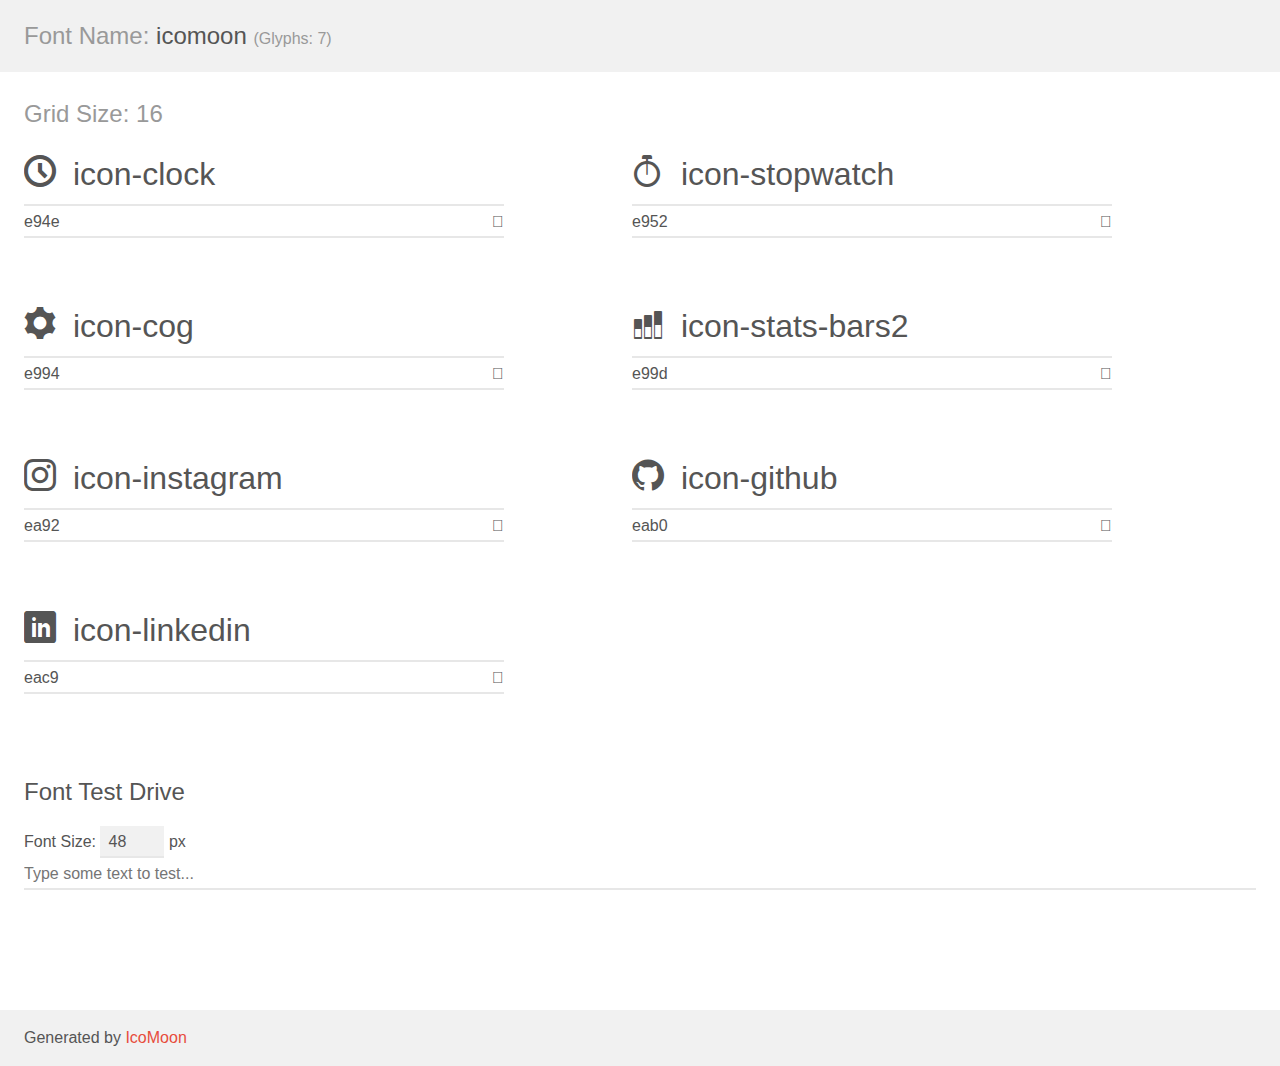
==== Iconmoon/demo.html @ 323c8b30 "Versão 1.1" ====
<!doctype html>
<html>
<head>
    <meta charset="utf-8">
    <title>IcoMoon Demo</title>
    <meta name="description" content="An Icon Font Generated By IcoMoon.io">
    <meta name="viewport" content="width=device-width, initial-scale=1">
    <link rel="stylesheet" href="demo-files/demo.css">
    <link rel="stylesheet" href="style.css"></head>
<body>
    <div class="bgc1 clearfix">
        <h1 class="mhmm mvm"><span class="fgc1">Font Name:</span> icomoon <small class="fgc1">(Glyphs:&nbsp;7)</small></h1>
    </div>
    <div class="clearfix mhl ptl">
        <h1 class="mvm mtn fgc1">Grid Size: 16</h1>
        <div class="glyph fs1">
            <div class="clearfix bshadow0 pbs">
                <span class="icon-clock"></span>
                <span class="mls"> icon-clock</span>
            </div>
            <fieldset class="fs0 size1of1 clearfix hidden-false">
                <input type="text" readonly value="e94e" class="unit size1of2" />
                <input type="text" maxlength="1" readonly value="&#xe94e;" class="unitRight size1of2 talign-right" />
            </fieldset>
            <div class="fs0 bshadow0 clearfix hidden-true">
                <span class="unit pvs fgc1">liga: </span>
                <input type="text" readonly value="clock, time2" class="liga unitRight" />
            </div>
        </div>
        <div class="glyph fs1">
            <div class="clearfix bshadow0 pbs">
                <span class="icon-stopwatch"></span>
                <span class="mls"> icon-stopwatch</span>
            </div>
            <fieldset class="fs0 size1of1 clearfix hidden-false">
                <input type="text" readonly value="e952" class="unit size1of2" />
                <input type="text" maxlength="1" readonly value="&#xe952;" class="unitRight size1of2 talign-right" />
            </fieldset>
            <div class="fs0 bshadow0 clearfix hidden-true">
                <span class="unit pvs fgc1">liga: </span>
                <input type="text" readonly value="stopwatch, time5" class="liga unitRight" />
            </div>
        </div>
        <div class="glyph fs1">
            <div class="clearfix bshadow0 pbs">
                <span class="icon-cog"></span>
                <span class="mls"> icon-cog</span>
            </div>
            <fieldset class="fs0 size1of1 clearfix hidden-false">
                <input type="text" readonly value="e994" class="unit size1of2" />
                <input type="text" maxlength="1" readonly value="&#xe994;" class="unitRight size1of2 talign-right" />
            </fieldset>
            <div class="fs0 bshadow0 clearfix hidden-true">
                <span class="unit pvs fgc1">liga: </span>
                <input type="text" readonly value="cog, gear" class="liga unitRight" />
            </div>
        </div>
        <div class="glyph fs1">
            <div class="clearfix bshadow0 pbs">
                <span class="icon-stats-bars2"></span>
                <span class="mls"> icon-stats-bars2</span>
            </div>
            <fieldset class="fs0 size1of1 clearfix hidden-false">
                <input type="text" readonly value="e99d" class="unit size1of2" />
                <input type="text" maxlength="1" readonly value="&#xe99d;" class="unitRight size1of2 talign-right" />
            </fieldset>
            <div class="fs0 bshadow0 clearfix hidden-true">
                <span class="unit pvs fgc1">liga: </span>
                <input type="text" readonly value="stats-bars2, stats4" class="liga unitRight" />
            </div>
        </div>
        <div class="glyph fs1">
            <div class="clearfix bshadow0 pbs">
                <span class="icon-instagram"></span>
                <span class="mls"> icon-instagram</span>
            </div>
            <fieldset class="fs0 size1of1 clearfix hidden-false">
                <input type="text" readonly value="ea92" class="unit size1of2" />
                <input type="text" maxlength="1" readonly value="&#xea92;" class="unitRight size1of2 talign-right" />
            </fieldset>
            <div class="fs0 bshadow0 clearfix hidden-true">
                <span class="unit pvs fgc1">liga: </span>
                <input type="text" readonly value="instagram, brand12" class="liga unitRight" />
            </div>
        </div>
        <div class="glyph fs1">
            <div class="clearfix bshadow0 pbs">
                <span class="icon-github"></span>
                <span class="mls"> icon-github</span>
            </div>
            <fieldset class="fs0 size1of1 clearfix hidden-false">
                <input type="text" readonly value="eab0" class="unit size1of2" />
                <input type="text" maxlength="1" readonly value="&#xeab0;" class="unitRight size1of2 talign-right" />
            </fieldset>
            <div class="fs0 bshadow0 clearfix hidden-true">
                <span class="unit pvs fgc1">liga: </span>
                <input type="text" readonly value="github, brand40" class="liga unitRight" />
            </div>
        </div>
        <div class="glyph fs1">
            <div class="clearfix bshadow0 pbs">
                <span class="icon-linkedin"></span>
                <span class="mls"> icon-linkedin</span>
            </div>
            <fieldset class="fs0 size1of1 clearfix hidden-false">
                <input type="text" readonly value="eac9" class="unit size1of2" />
                <input type="text" maxlength="1" readonly value="&#xeac9;" class="unitRight size1of2 talign-right" />
            </fieldset>
            <div class="fs0 bshadow0 clearfix hidden-true">
                <span class="unit pvs fgc1">liga: </span>
                <input type="text" readonly value="linkedin, brand64" class="liga unitRight" />
            </div>
        </div>
    </div>

    <!--[if gt IE 8]><!-->
    <div class="mhl clearfix mbl">
        <h1>Font Test Drive</h1>
        <label>
            Font Size: <input id="fontSize" type="number" class="textbox0 mbm"
            min="8" value="48" />
            px
        </label>
        <input id="testText" type="text" class="phl size1of1 mvl"
        placeholder="Type some text to test..." value=""/>
        <div id="testDrive" class="icon-" style="font-family: icomoon">&nbsp;
        </div>
    </div>
    <!--<![endif]-->
    <div class="bgc1 clearfix">
        <p class="mhl">Generated by <a href="https://icomoon.io/app">IcoMoon</a></p>
    </div>

    <script src="demo-files/demo.js"></script>
</body>
</html>
---- Iconmoon/demo-files/demo.css ----
body {
  padding: 0;
  margin: 0;
  font-family: sans-serif;
  font-size: 1em;
  line-height: 1.5;
  color: #555;
  background: #fff;
}
h1 {
  font-size: 1.5em;
  font-weight: normal;
}
small {
  font-size: .66666667em;
}
a {
  color: #e74c3c;
  text-decoration: none;
}
a:hover, a:focus {
  box-shadow: 0 1px #e74c3c;
}
.bshadow0, input {
  box-shadow: inset 0 -2px #e7e7e7;
}
input:hover {
  box-shadow: inset 0 -2px #ccc;
}
input, fieldset {
  font-family: sans-serif;
  font-size: 1em;
  margin: 0;
  padding: 0;
  border: 0;
}
input {
  color: inherit;
  line-height: 1.5;
  height: 1.5em;
  padding: .25em 0;
}
input:focus {
  outline: none;
  box-shadow: inset 0 -2px #449fdb;
}
.glyph {
  font-size: 16px;
  width: 15em;
  padding-bottom: 1em;
  margin-right: 4em;
  margin-bottom: 1em;
  float: left;
  overflow: hidden;
}
.liga {
  width: 80%;
  width: calc(100% - 2.5em);
}
.talign-right {
  text-align: right;
}
.talign-center {
  text-align: center;
}
.bgc1 {
  background: #f1f1f1;
}
.fgc1 {
  color: #999;
}
.fgc0 {
  color: #000;
}
p {
  margin-top: 1em;
  margin-bottom: 1em;
}
.mvm {
  margin-top: .75em;
  margin-bottom: .75em;
}
.mtn {
  margin-top: 0;
}
.mtl, .mal {
  margin-top: 1.5em;
}
.mbl, .mal {
  margin-bottom: 1.5em;
}
.mal, .mhl {
  margin-left: 1.5em;
  margin-right: 1.5em;
}
.mhmm {
  margin-left: 1em;
  margin-right: 1em;
}
.mls {
  margin-left: .25em;
}
.ptl {
  padding-top: 1.5em;
}
.pbs, .pvs {
  padding-bottom: .25em;
}
.pvs, .pts {
  padding-top: .25em;
}
.unit {
  float: left;
}
.unitRight {
  float: right;
}
.size1of2 {
  width: 50%;
}
.size1of1 {
  width: 100%;
}
.clearfix:before, .clearfix:after {
  content: " ";
  display: table;
}
.clearfix:after {
  clear: both;
}
.hidden-true {
  display: none;
}
.textbox0 {
  width: 3em;
  background: #f1f1f1;
  padding: .25em .5em;
  line-height: 1.5;
  height: 1.5em;
}
#testDrive {
  display: block;
  padding-top: 24px;
  line-height: 1.5;
}
.fs0 {
  font-size: 16px;
}
.fs1 {
  font-size: 32px;
}
---- Iconmoon/style.css ----
@font-face {
  font-family: 'icomoon';
  src:  url('fonts/icomoon.eot?zekqdn');
  src:  url('fonts/icomoon.eot?zekqdn#iefix') format('embedded-opentype'),
    url('fonts/icomoon.ttf?zekqdn') format('truetype'),
    url('fonts/icomoon.woff?zekqdn') format('woff'),
    url('fonts/icomoon.svg?zekqdn#icomoon') format('svg');
  font-weight: normal;
  font-style: normal;
  font-display: block;
}

[class^="icon-"], [class*=" icon-"] {
  /* use !important to prevent issues with browser extensions that change fonts */
  font-family: 'icomoon' !important;
  speak: never;
  font-style: normal;
  font-weight: normal;
  font-variant: normal;
  text-transform: none;
  line-height: 1;

  /* Better Font Rendering =========== */
  -webkit-font-smoothing: antialiased;
  -moz-osx-font-smoothing: grayscale;
}

.icon-clock:before {
  content: "\e94e";
}
.icon-stopwatch:before {
  content: "\e952";
}
.icon-cog:before {
  content: "\e994";
}
.icon-stats-bars2:before {
  content: "\e99d";
}
.icon-instagram:before {
  content: "\ea92";
}
.icon-github:before {
  content: "\eab0";
}
.icon-linkedin:before {
  content: "\eac9";
}
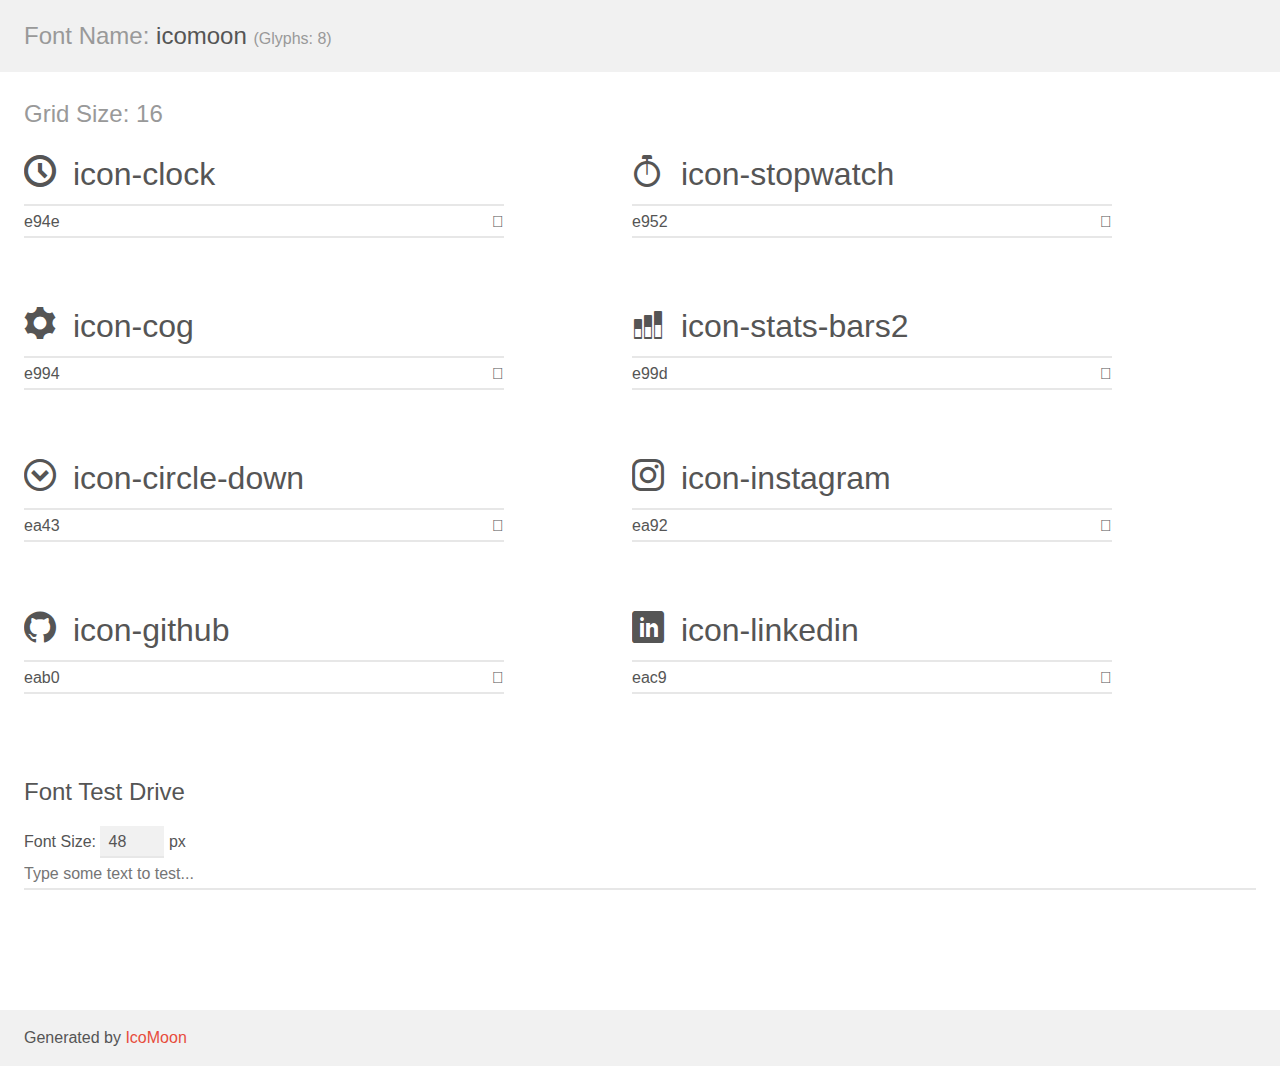
==== commit 09d0f4d0: "Versão 1.2" ====
--- a/Iconmoon/demo.html
+++ b/Iconmoon/demo.html
@@ -9,7 +9,7 @@
     <link rel="stylesheet" href="style.css"></head>
 <body>
     <div class="bgc1 clearfix">
-        <h1 class="mhmm mvm"><span class="fgc1">Font Name:</span> icomoon <small class="fgc1">(Glyphs:&nbsp;7)</small></h1>
+        <h1 class="mhmm mvm"><span class="fgc1">Font Name:</span> icomoon <small class="fgc1">(Glyphs:&nbsp;8)</small></h1>
     </div>
     <div class="clearfix mhl ptl">
         <h1 class="mvm mtn fgc1">Grid Size: 16</h1>
@@ -67,6 +67,20 @@
             <div class="fs0 bshadow0 clearfix hidden-true">
                 <span class="unit pvs fgc1">liga: </span>
                 <input type="text" readonly value="stats-bars2, stats4" class="liga unitRight" />
+            </div>
+        </div>
+        <div class="glyph fs1">
+            <div class="clearfix bshadow0 pbs">
+                <span class="icon-circle-down"></span>
+                <span class="mls"> icon-circle-down</span>
+            </div>
+            <fieldset class="fs0 size1of1 clearfix hidden-false">
+                <input type="text" readonly value="ea43" class="unit size1of2" />
+                <input type="text" maxlength="1" readonly value="&#xea43;" class="unitRight size1of2 talign-right" />
+            </fieldset>
+            <div class="fs0 bshadow0 clearfix hidden-true">
+                <span class="unit pvs fgc1">liga: </span>
+                <input type="text" readonly value="circle-down, down3" class="liga unitRight" />
             </div>
         </div>
         <div class="glyph fs1">
--- a/Iconmoon/style.css
+++ b/Iconmoon/style.css
@@ -1,10 +1,10 @@
 @font-face {
   font-family: 'icomoon';
-  src:  url('fonts/icomoon.eot?zekqdn');
-  src:  url('fonts/icomoon.eot?zekqdn#iefix') format('embedded-opentype'),
-    url('fonts/icomoon.ttf?zekqdn') format('truetype'),
-    url('fonts/icomoon.woff?zekqdn') format('woff'),
-    url('fonts/icomoon.svg?zekqdn#icomoon') format('svg');
+  src:  url('fonts/icomoon.eot?i1nt9e');
+  src:  url('fonts/icomoon.eot?i1nt9e#iefix') format('embedded-opentype'),
+    url('fonts/icomoon.ttf?i1nt9e') format('truetype'),
+    url('fonts/icomoon.woff?i1nt9e') format('woff'),
+    url('fonts/icomoon.svg?i1nt9e#icomoon') format('svg');
   font-weight: normal;
   font-style: normal;
   font-display: block;
@@ -37,6 +37,9 @@
 .icon-stats-bars2:before {
   content: "\e99d";
 }
+.icon-circle-down:before {
+  content: "\ea43";
+}
 .icon-instagram:before {
   content: "\ea92";
 }
